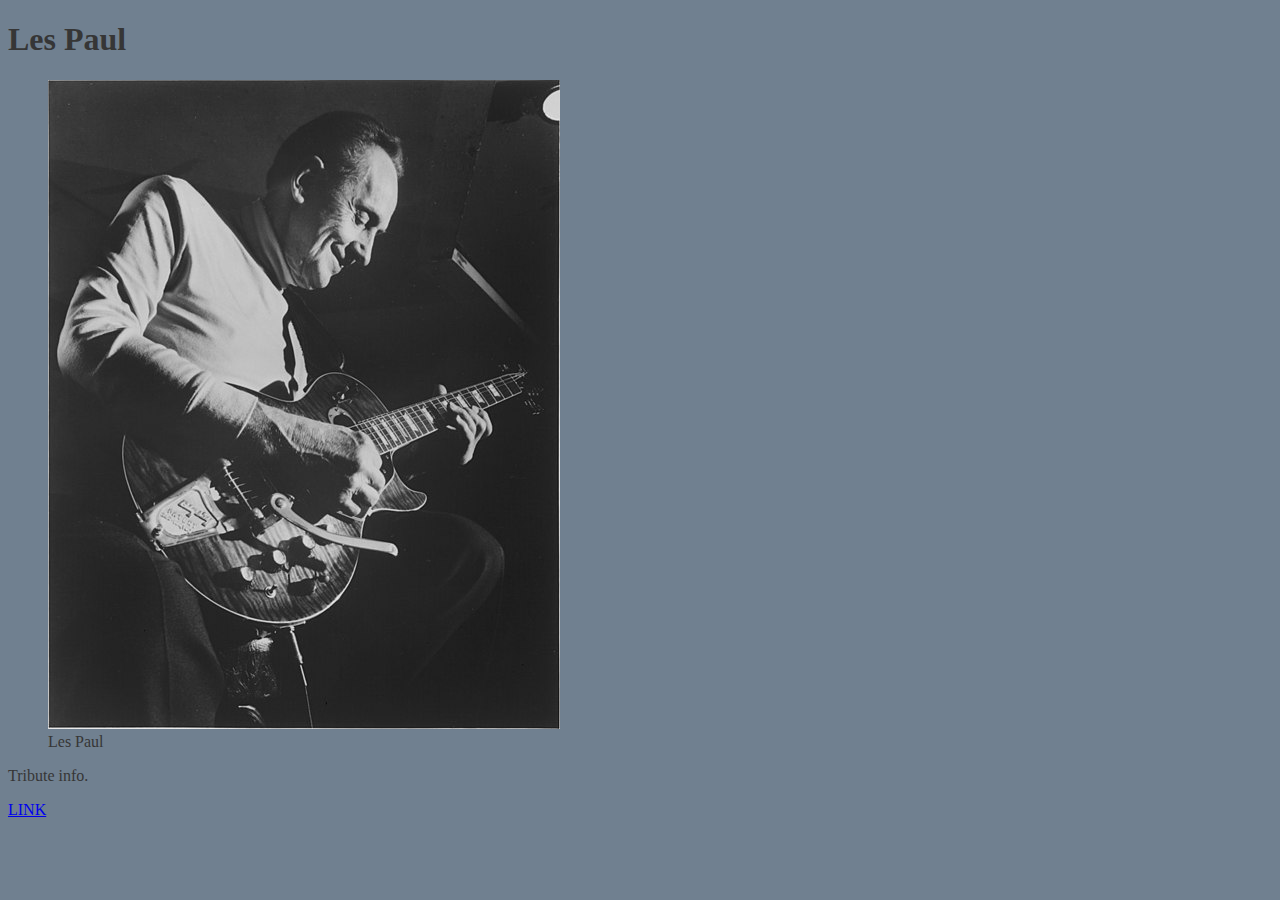
==== responsive-web-design/tribute-page/index.html @ 9e920081 "Add subject & preliminary CSS" ====
<!DOCTYPE html>
<html lang="en" xmlns="http://www.w3.org/1999/xhtml">
<head>
    <meta charset="utf-8">
    <link rel="stylesheet" href="style.css">
    <title>Les Paul</title>
</head>

<body>
    <script src="https://cdn.freecodecamp.org/testable-projects-fcc/v1/bundle.js"></script>
    <main id="main">
        <h1 id="title">Les Paul</h1>
        
        <figure id="img-div">
            <img src="les_paul.jpg" 
            alt="Portrait of Les Paul"
            id="image">
            <figcaption id="img-caption">Les Paul</figcaption>
        </figure>
        
        <p id="tribute-info">
            Tribute info.
        </p>
        
        <a href="#" target="_blank" id="tribute-link">LINK</a>
    </main>
</body>
</html>
---- responsive-web-design/tribute-page/style.css ----
body {
    background-color:slategray;
    color: rgb(54, 54, 54);
}
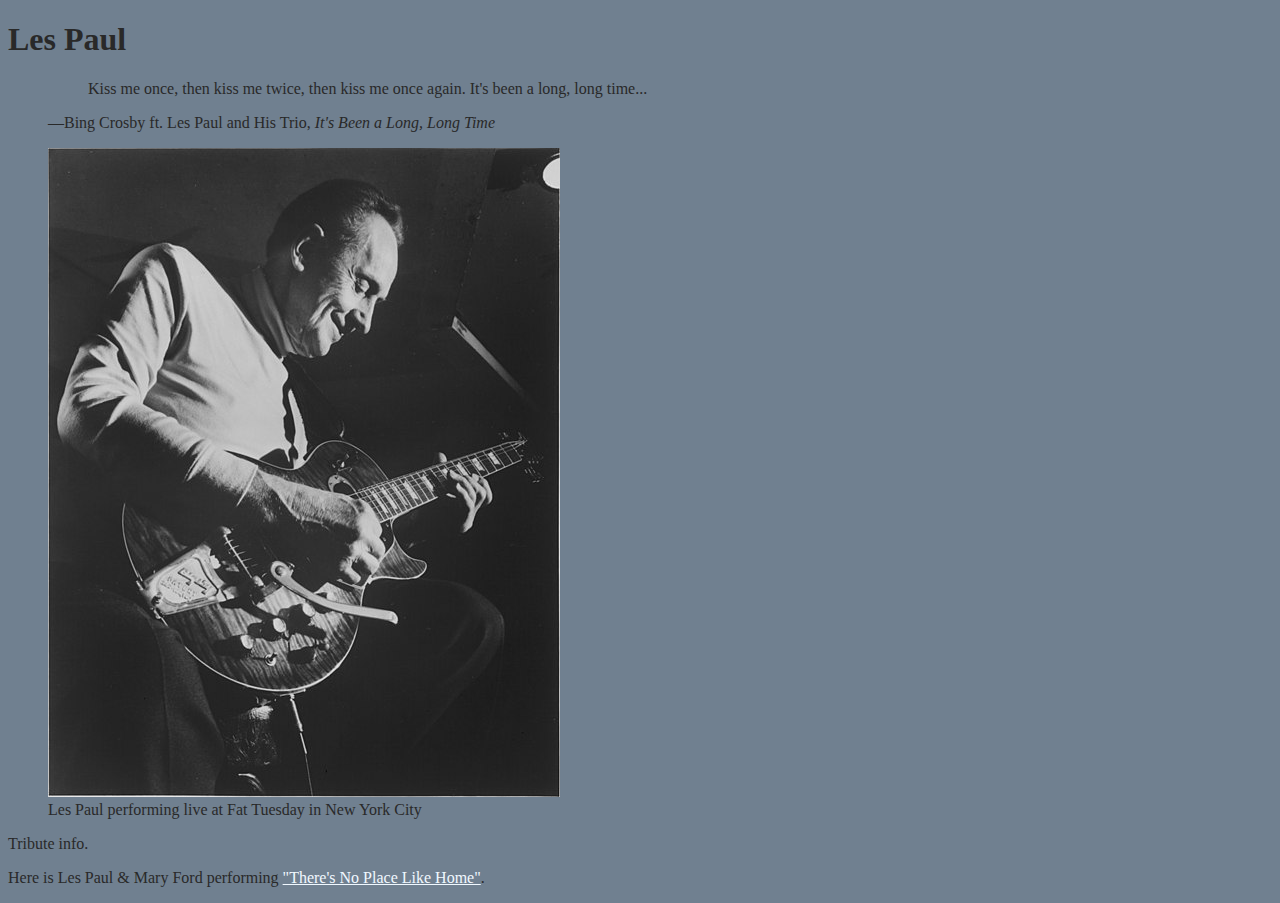
==== commit 95b9c109: "Add blockquote, caption & link" ====
--- a/responsive-web-design/tribute-page/index.html
+++ b/responsive-web-design/tribute-page/index.html
@@ -3,26 +3,35 @@
 <head>
     <meta charset="utf-8">
     <link rel="stylesheet" href="style.css">
-    <title>Les Paul</title>
+    <link rel="icon" href="favicon.ico">
+    <title>Les Paul - Clarke</title>
 </head>
 
 <body>
     <script src="https://cdn.freecodecamp.org/testable-projects-fcc/v1/bundle.js"></script>
     <main id="main">
         <h1 id="title">Les Paul</h1>
-        
+        <figure>
+            <blockquote cite="https://genius.com/Bing-crosby-its-been-a-long-long-time-lyrics">
+                <p>Kiss me once, then kiss me twice, then kiss me once again. It's been a long, long time...</p>
+            </blockquote>
+            <figcaption>—Bing Crosby ft. Les Paul and His Trio, <cite>It's Been a Long, Long Time</cite></figcaption>
+        </figure>
+
         <figure id="img-div">
             <img src="les_paul.jpg" 
             alt="Portrait of Les Paul"
             id="image">
-            <figcaption id="img-caption">Les Paul</figcaption>
+            <figcaption id="img-caption">Les Paul performing live at Fat Tuesday in New York City</figcaption>
         </figure>
         
         <p id="tribute-info">
             Tribute info.
         </p>
         
-        <a href="#" target="_blank" id="tribute-link">LINK</a>
+        <p>
+            Here is Les Paul & Mary Ford performing <a href="https://www.youtube.com/watch?v=awjTKeS9Wvo" target="_blank" id="tribute-link">"There's No Place Like Home"</a>.
+        </p>
     </main>
 </body>
 </html>--- a/responsive-web-design/tribute-page/style.css
+++ b/responsive-web-design/tribute-page/style.css
@@ -1,4 +1,8 @@
 body {
     background-color:slategray;
-    color: rgb(54, 54, 54);
+    color: rgb(41, 41, 41);
+}
+
+a {
+    color: aliceblue;
 }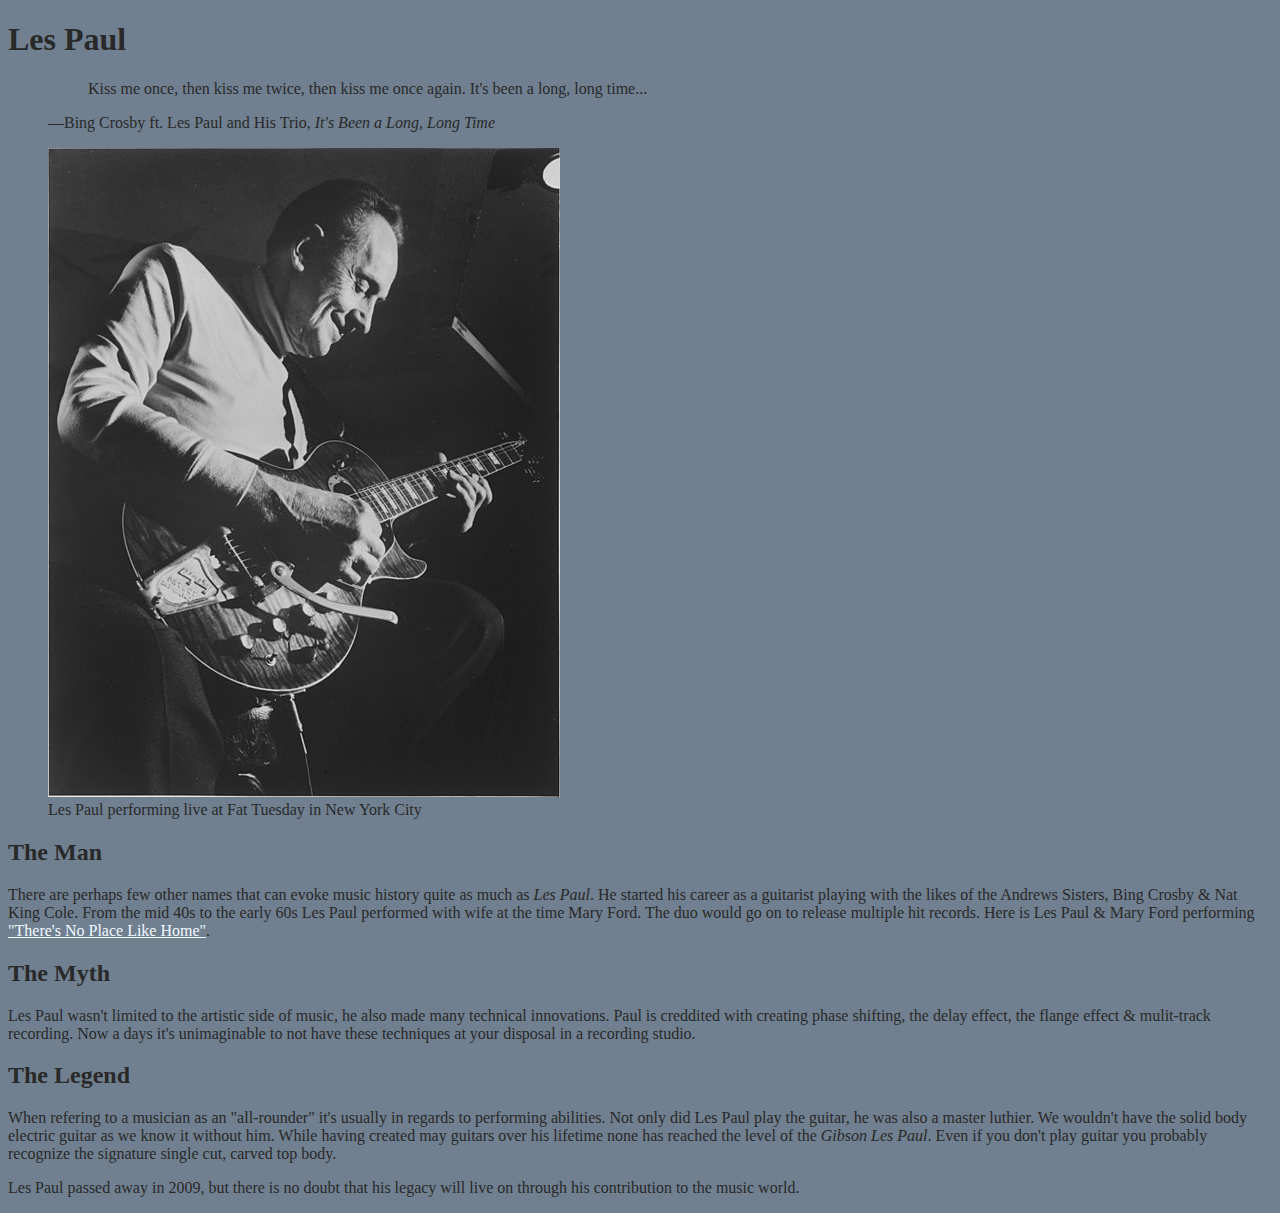
==== commit 456beea2: "Add Article" ====
--- a/responsive-web-design/tribute-page/index.html
+++ b/responsive-web-design/tribute-page/index.html
@@ -25,13 +25,23 @@
             <figcaption id="img-caption">Les Paul performing live at Fat Tuesday in New York City</figcaption>
         </figure>
         
-        <p id="tribute-info">
-            Tribute info.
-        </p>
-        
-        <p>
-            Here is Les Paul & Mary Ford performing <a href="https://www.youtube.com/watch?v=awjTKeS9Wvo" target="_blank" id="tribute-link">"There's No Place Like Home"</a>.
-        </p>
+        <article id="tribute-info">
+            <h2>The Man</h2>
+                <p>
+                    There are perhaps few other names that can evoke music history quite as much as <em>Les Paul</em>. He started his career as a guitarist playing with the likes of the Andrews Sisters, Bing Crosby & Nat King Cole. From the mid 40s to the early 60s Les Paul performed with wife at the time Mary Ford. The duo would go on to release multiple hit records. Here is Les Paul & Mary Ford performing <a href="https://www.youtube.com/watch?v=awjTKeS9Wvo" target="_blank" id="tribute-link">"There's No Place Like Home"</a>.
+                </p>
+            <h2>The Myth</h2>
+                <p>
+                    Les Paul wasn't limited to the artistic side of music, he also made many technical innovations. Paul is creddited with creating phase shifting, the delay effect, the flange effect & mulit-track recording. Now a days it's unimaginable to not have these techniques at your disposal in a recording studio.
+                </p>
+            <h2>The Legend</h2>
+                <p>
+                    When refering to a musician as an "all-rounder" it's usually in regards to performing abilities. Not only did Les Paul play the guitar, he was  also a master luthier. We wouldn't have the solid body electric guitar as we know it without him. While having created may guitars over his lifetime none has reached the level of the <em>Gibson Les Paul</em>. Even if you don't play guitar you probably recognize the signature single cut, carved top body.
+                </p>
+                <p>
+                    Les Paul passed away in 2009, but there is no doubt that his legacy will live on through his contribution to the music world.
+                </p>
+        </article>
     </main>
 </body>
 </html>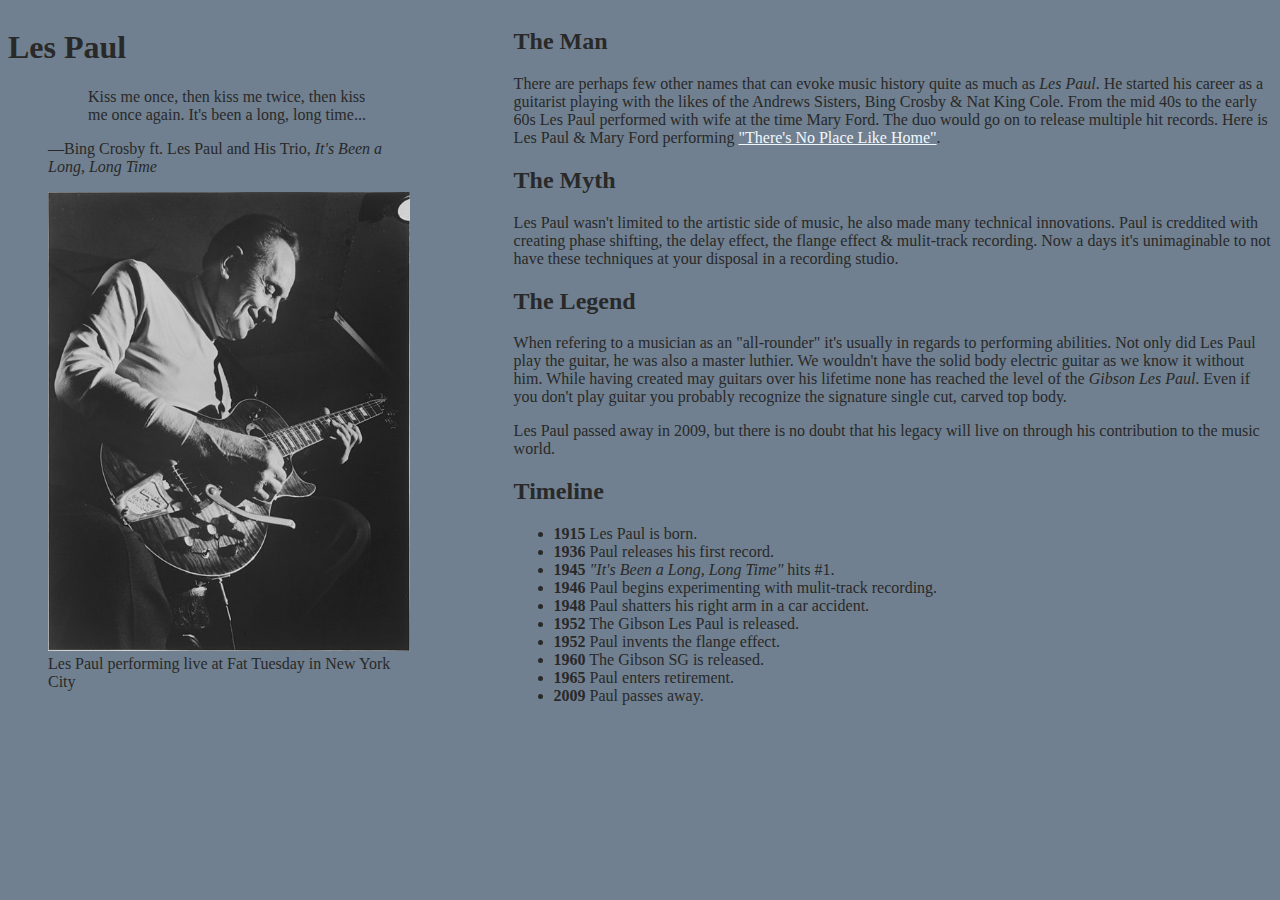
==== commit 00910426: "Add float columns" ====
--- a/responsive-web-design/tribute-page/index.html
+++ b/responsive-web-design/tribute-page/index.html
@@ -2,6 +2,7 @@
 <html lang="en" xmlns="http://www.w3.org/1999/xhtml">
 <head>
     <meta charset="utf-8">
+    <meta name="viewport" content="width=device-width, initial-scale=1.0">
     <link rel="stylesheet" href="style.css">
     <link rel="icon" href="favicon.ico">
     <title>Les Paul - Clarke</title>
@@ -10,20 +11,22 @@
 <body>
     <script src="https://cdn.freecodecamp.org/testable-projects-fcc/v1/bundle.js"></script>
     <main id="main">
-        <h1 id="title">Les Paul</h1>
-        <figure>
-            <blockquote cite="https://genius.com/Bing-crosby-its-been-a-long-long-time-lyrics">
-                <p>Kiss me once, then kiss me twice, then kiss me once again. It's been a long, long time...</p>
-            </blockquote>
-            <figcaption>—Bing Crosby ft. Les Paul and His Trio, <cite>It's Been a Long, Long Time</cite></figcaption>
-        </figure>
+        <header>
+            <h1 id="title">Les Paul</h1>
+            <figure>
+                <blockquote cite="https://genius.com/Bing-crosby-its-been-a-long-long-time-lyrics">
+                    <p>Kiss me once, then kiss me twice, then kiss me once again. It's been a long, long time...</p>
+                </blockquote>
+                <figcaption>—Bing Crosby ft. Les Paul and His Trio, <cite>It's Been a Long, Long Time</cite></figcaption>
+            </figure>
 
-        <figure id="img-div">
-            <img src="les_paul.jpg" 
-            alt="Portrait of Les Paul"
-            id="image">
-            <figcaption id="img-caption">Les Paul performing live at Fat Tuesday in New York City</figcaption>
-        </figure>
+            <figure id="img-div">
+                <img src="les_paul.jpg" 
+                alt="Portrait of Les Paul"
+                id="image">
+                <figcaption id="img-caption">Les Paul performing live at Fat Tuesday in New York City</figcaption>
+            </figure>
+        </header>
         
         <article id="tribute-info">
             <h2>The Man</h2>
@@ -41,6 +44,19 @@
                 <p>
                     Les Paul passed away in 2009, but there is no doubt that his legacy will live on through his contribution to the music world.
                 </p>
+            <h2>Timeline</h2>
+                <ul>
+                    <li><strong>1915</strong> Les Paul is born.</li>
+                    <li><strong>1936</strong> Paul releases his first record.</li>
+                    <li><strong>1945</strong> <em>"It's Been a Long, Long Time"</em> hits #1.</li>
+                    <li><strong>1946</strong> Paul begins experimenting with mulit-track recording.</li>
+                    <li><strong>1948</strong> Paul shatters his right arm in a car accident.</li>
+                    <li><strong>1952</strong> The Gibson Les Paul is released.</li>
+                    <li><strong>1952</strong> Paul invents the flange effect.</li>
+                    <li><strong>1960</strong> The Gibson SG is released.</li>
+                    <li><strong>1965</strong> Paul enters retirement.</li>
+                    <li><strong>2009</strong> Paul passes away.</li>
+                </ul>
         </article>
     </main>
 </body>
--- a/responsive-web-design/tribute-page/style.css
+++ b/responsive-web-design/tribute-page/style.css
@@ -3,6 +3,21 @@
     color: rgb(41, 41, 41);
 }
 
+header {
+    float: left;
+    width: 35%;
+}
+
+article {
+    float: right;
+    width: 60%;
+}
+
+img {
+    max-width: 100%;
+    height: auto;
+}
+
 a {
     color: aliceblue;
 }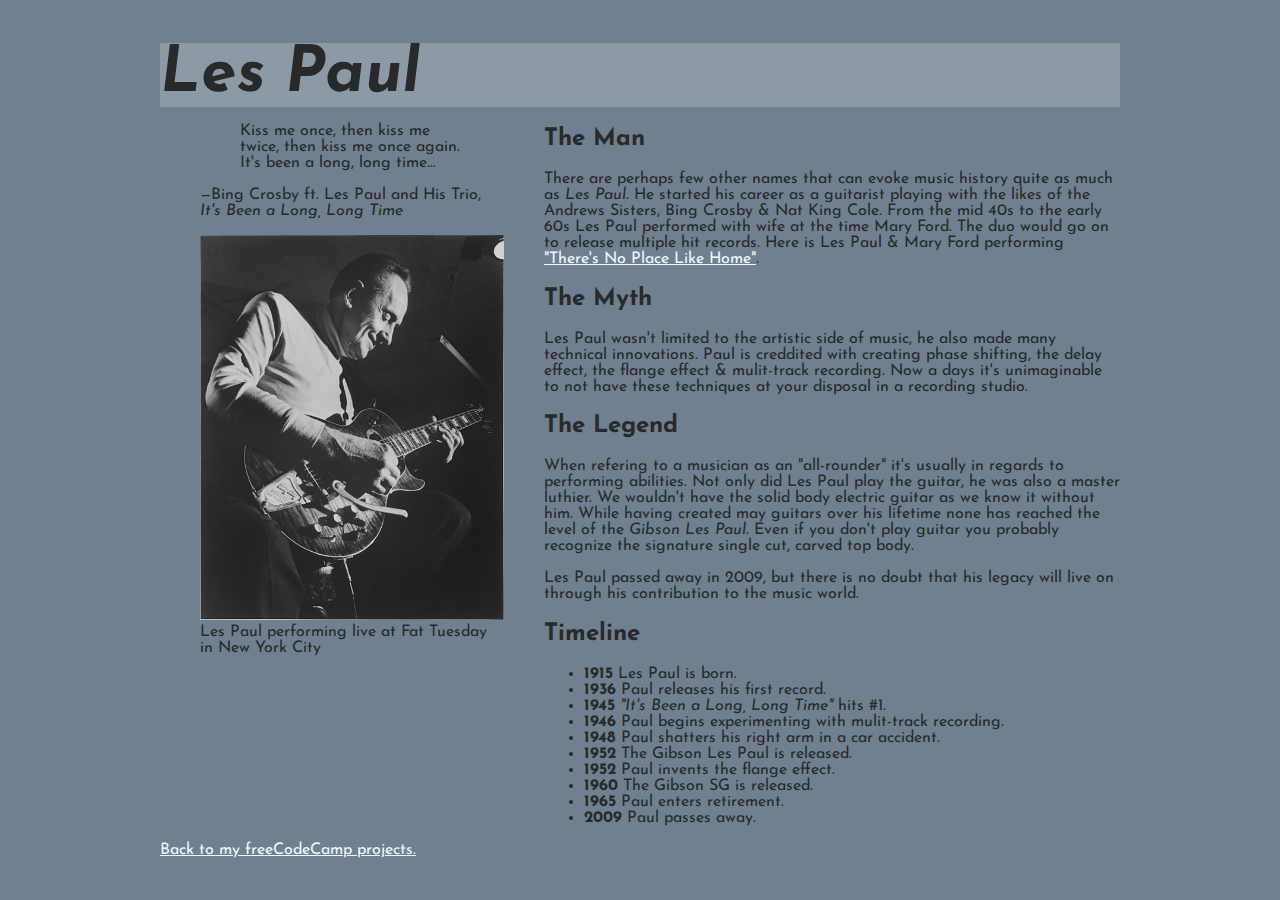
==== commit 440a88ba: "Add header, aside & font" ====
--- a/responsive-web-design/tribute-page/index.html
+++ b/responsive-web-design/tribute-page/index.html
@@ -4,7 +4,10 @@
     <meta charset="utf-8">
     <meta name="viewport" content="width=device-width, initial-scale=1.0">
     <link rel="stylesheet" href="style.css">
-    <link rel="icon" href="favicon.ico">
+    <link rel="icon" type="image/x-icon" href="/images/favicon.ico">
+    <link rel="preconnect" href="https://fonts.googleapis.com">
+    <link rel="preconnect" href="https://fonts.gstatic.com" crossorigin>
+    <link href="https://fonts.googleapis.com/css2?family=Josefin+Sans:ital,wght@0,100;0,200;0,300;0,400;0,500;0,600;0,700;1,100;1,200;1,300;1,400;1,500;1,600;1,700&display=swap" rel="stylesheet">  
     <title>Les Paul - Clarke</title>
 </head>
 
@@ -13,20 +16,23 @@
     <main id="main">
         <header>
             <h1 id="title">Les Paul</h1>
+        </header>
+
+        <aside>
             <figure>
                 <blockquote cite="https://genius.com/Bing-crosby-its-been-a-long-long-time-lyrics">
                     <p>Kiss me once, then kiss me twice, then kiss me once again. It's been a long, long time...</p>
                 </blockquote>
                 <figcaption>—Bing Crosby ft. Les Paul and His Trio, <cite>It's Been a Long, Long Time</cite></figcaption>
             </figure>
-
+            
             <figure id="img-div">
                 <img src="les_paul.jpg" 
                 alt="Portrait of Les Paul"
                 id="image">
                 <figcaption id="img-caption">Les Paul performing live at Fat Tuesday in New York City</figcaption>
             </figure>
-        </header>
+        </aside>
         
         <article id="tribute-info">
             <h2>The Man</h2>
@@ -58,6 +64,10 @@
                     <li><strong>2009</strong> Paul passes away.</li>
                 </ul>
         </article>
+
+        <footer>
+            <p><a href="freeCodeCamp/responsive-web-design/personal-portfolio/">Back to my freeCodeCamp projects.</a></p>
+        </footer>
     </main>
 </body>
 </html>--- a/responsive-web-design/tribute-page/style.css
+++ b/responsive-web-design/tribute-page/style.css
@@ -1,16 +1,38 @@
+
 body {
     background-color:slategray;
     color: rgb(41, 41, 41);
+    font-family: 'Josefin Sans', sans-serif;
 }
 
-header {
+#main {
+    width: 75vw;
+    margin: auto;
+}    
+
+aside {
     float: left;
-    width: 35%;
-}
+    width: 40%;
+}    
 
-article {
-    float: right;
+#title {
+    font-style: italic;
+    font-size: 5vw;
+    margin-bottom: 0px;
+    background-color: #8D99A5;
+    overflow-x: hidden;
+}    
+
+#tribute-info {
+    float: left;
     width: 60%;
+}    
+
+@media (max-width: 800px) {
+    aside, #tribute-info {
+        width: 100%;
+        height: auto;
+    }
 }
 
 img {
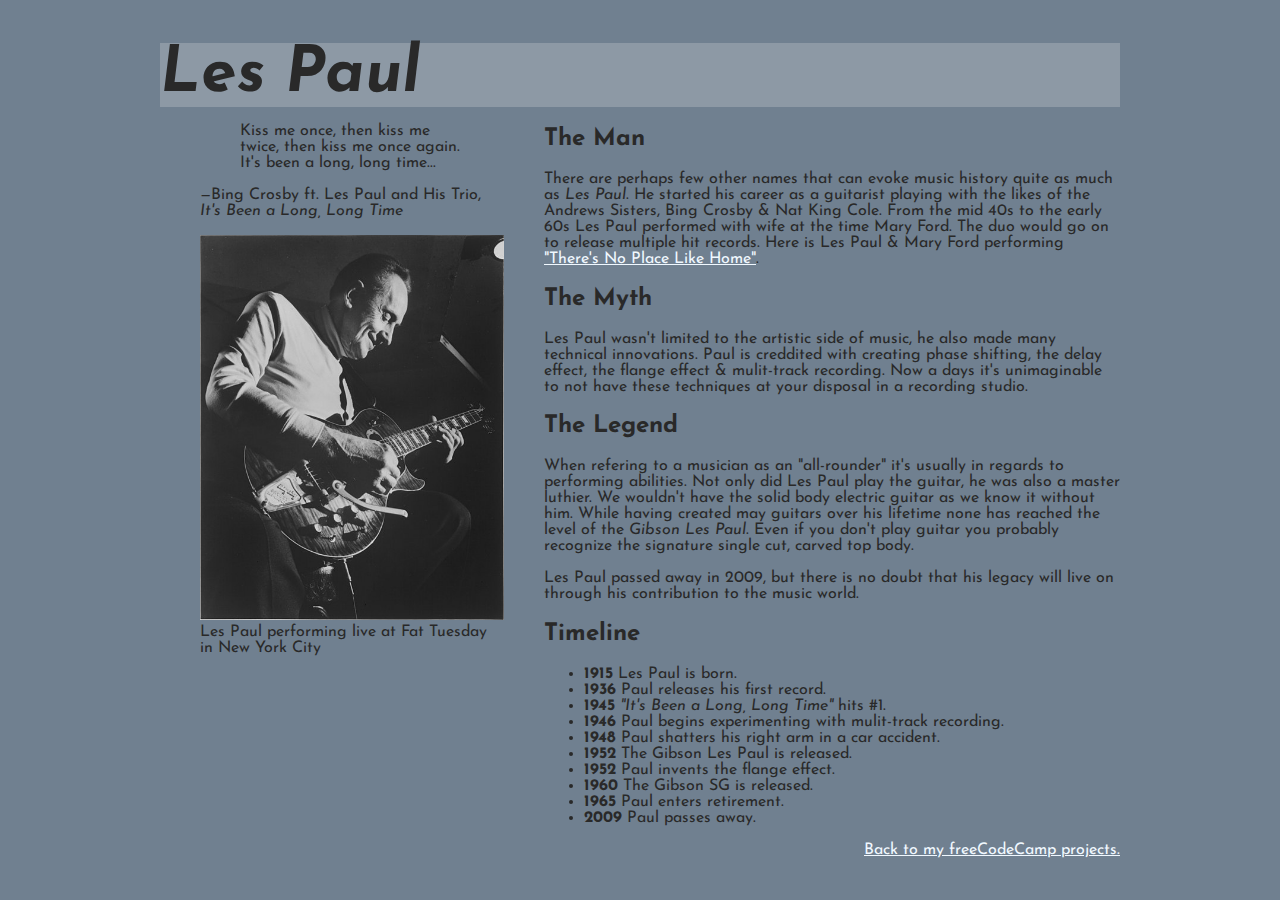
==== commit b40478e9: "Add footer" ====
--- a/responsive-web-design/tribute-page/index.html
+++ b/responsive-web-design/tribute-page/index.html
@@ -66,7 +66,7 @@
         </article>
 
         <footer>
-            <p><a href="freeCodeCamp/responsive-web-design/personal-portfolio/">Back to my freeCodeCamp projects.</a></p>
+            <p><a href="../personal-portfolio/">Back to my freeCodeCamp projects.</a></p>
         </footer>
     </main>
 </body>
--- a/responsive-web-design/tribute-page/style.css
+++ b/responsive-web-design/tribute-page/style.css
@@ -20,13 +20,16 @@
     font-size: 5vw;
     margin-bottom: 0px;
     background-color: #8D99A5;
-    overflow-x: hidden;
 }    
 
 #tribute-info {
     float: left;
     width: 60%;
 }    
+
+footer {
+    text-align: right;
+}
 
 @media (max-width: 800px) {
     aside, #tribute-info {
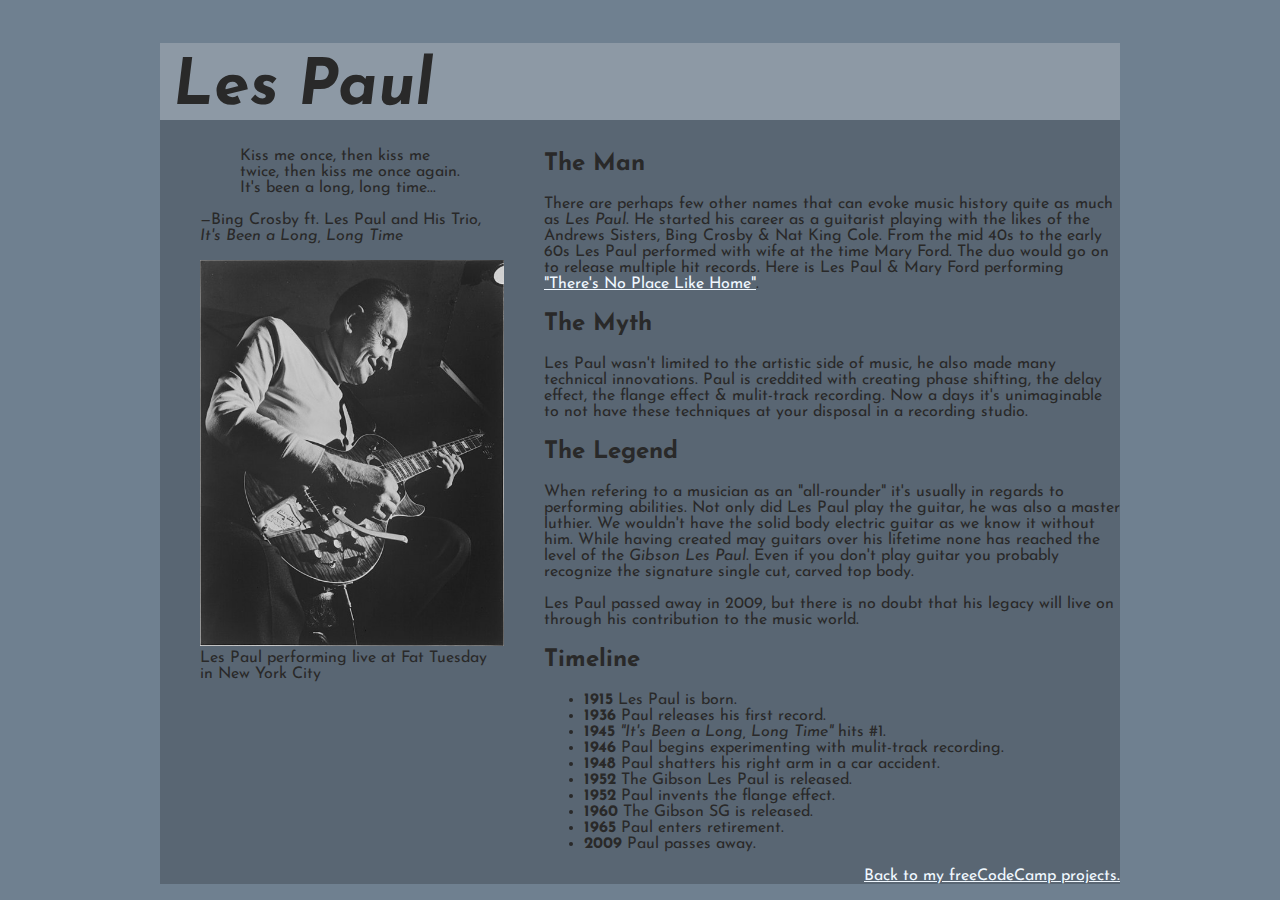
==== commit d5e043dc: "Add home link" ====
--- a/responsive-web-design/tribute-page/index.html
+++ b/responsive-web-design/tribute-page/index.html
@@ -15,7 +15,7 @@
     <script src="https://cdn.freecodecamp.org/testable-projects-fcc/v1/bundle.js"></script>
     <main id="main">
         <header>
-            <h1 id="title">Les Paul</h1>
+            <h1 id="title"><a href="./" class="link">Les Paul</a></h1>
         </header>
 
         <aside>
--- a/responsive-web-design/tribute-page/style.css
+++ b/responsive-web-design/tribute-page/style.css
@@ -1,6 +1,6 @@
 
 body {
-    background-color:slategray;
+    background-color:hsl(210, 13%, 50%);
     color: rgb(41, 41, 41);
     font-family: 'Josefin Sans', sans-serif;
 }
@@ -8,6 +8,7 @@
 #main {
     width: 75vw;
     margin: auto;
+    background-color: hsl(210, 13%, 40%);
 }    
 
 aside {
@@ -18,7 +19,9 @@
 #title {
     font-style: italic;
     font-size: 5vw;
-    margin-bottom: 0px;
+    padding-top: 1vw;
+    padding-left: 1vw;
+    margin-bottom: 1vw;
     background-color: #8D99A5;
 }    
 
@@ -26,6 +29,11 @@
     float: left;
     width: 60%;
 }    
+
+.link {
+    color: rgb(41, 41, 41);
+    text-decoration: none;
+}
 
 footer {
     text-align: right;
